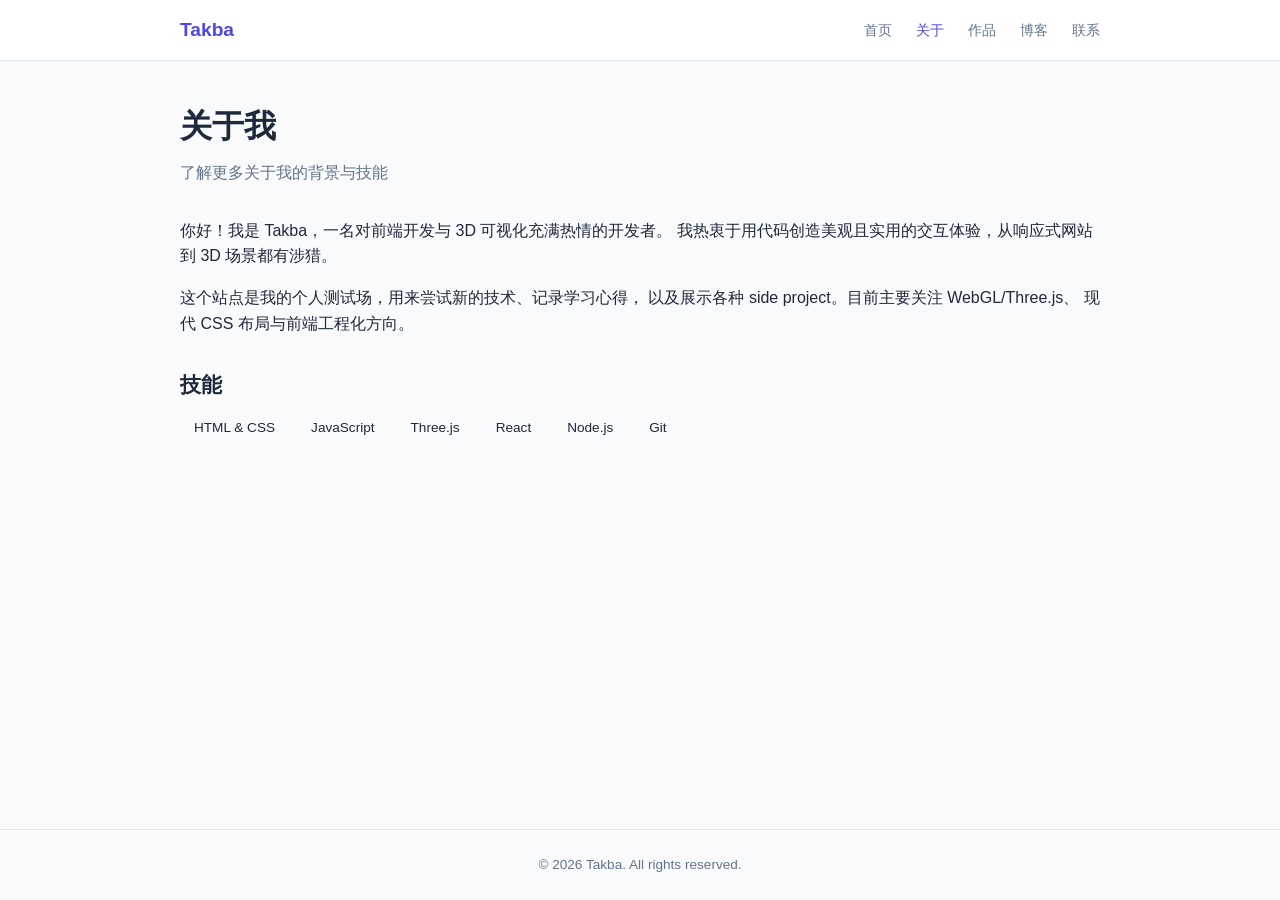
==== about.html @ 07527b46 "add" ====
<!DOCTYPE html>
<html lang="zh-CN">
<head>
    <meta charset="UTF-8">
    <meta name="viewport" content="width=device-width, initial-scale=1.0">
    <title>关于 - Takba</title>
    <link rel="stylesheet" href="css/style.css">
</head>
<body>
    <header>
        <nav>
            <div class="logo">Takba</div>
            <ul class="nav-links">
                <li><a href="index.html">首页</a></li>
                <li><a href="about.html">关于</a></li>
                <li><a href="portfolio.html">作品</a></li>
                <li><a href="blog.html">博客</a></li>
                <li><a href="contact.html">联系</a></li>
            </ul>
        </nav>
    </header>

    <main>
        <h1 class="page-title">关于我</h1>
        <p class="page-subtitle">了解更多关于我的背景与技能</p>

        <section style="margin-bottom: 32px;">
            <p style="margin-bottom: 16px;">
                你好！我是 Takba，一名对前端开发与 3D 可视化充满热情的开发者。
                我热衷于用代码创造美观且实用的交互体验，从响应式网站到 3D 场景都有涉猎。
            </p>
            <p>
                这个站点是我的个人测试场，用来尝试新的技术、记录学习心得，
                以及展示各种 side project。目前主要关注 WebGL/Three.js、
                现代 CSS 布局与前端工程化方向。
            </p>
        </section>

        <section>
            <h2 style="font-size: 1.3rem; margin-bottom: 12px;">技能</h2>
            <div style="display: flex; flex-wrap: wrap; gap: 8px;">
                <span class="tag" style="font-size: .85rem; padding: 4px 14px;">HTML & CSS</span>
                <span class="tag" style="font-size: .85rem; padding: 4px 14px;">JavaScript</span>
                <span class="tag" style="font-size: .85rem; padding: 4px 14px;">Three.js</span>
                <span class="tag" style="font-size: .85rem; padding: 4px 14px;">React</span>
                <span class="tag" style="font-size: .85rem; padding: 4px 14px;">Node.js</span>
                <span class="tag" style="font-size: .85rem; padding: 4px 14px;">Git</span>
            </div>
        </section>
    </main>

    <footer>
        &copy; 2026 Takba. All rights reserved.
    </footer>

    <script src="js/main.js"></script>
</body>
</html>
---- css/style.css ----
* {
    margin: 0;
    padding: 0;
    box-sizing: border-box;
}

:root {
    --primary: #4f46e5;
    --primary-dark: #3730a3;
    --bg: #f8fafc;
    --card: #ffffff;
    --text: #1e293b;
    --text-secondary: #64748b;
    --border: #e2e8f0;
    --radius: 12px;
    --shadow: 0 1px 3px rgba(0,0,0,.1), 0 1px 2px rgba(0,0,0,.06);
    --shadow-lg: 0 10px 15px -3px rgba(0,0,0,.1), 0 4px 6px -2px rgba(0,0,0,.05);
}

html {
    scroll-behavior: smooth;
}

body {
    font-family: -apple-system, BlinkMacSystemFont, "Segoe UI", Roboto, "Helvetica Neue", Arial, sans-serif;
    background: var(--bg);
    color: var(--text);
    line-height: 1.6;
    min-height: 100vh;
    display: flex;
    flex-direction: column;
}

a {
    color: var(--primary);
    text-decoration: none;
}

a:hover {
    text-decoration: underline;
}

/* Header & Nav */
header {
    background: var(--card);
    border-bottom: 1px solid var(--border);
    position: sticky;
    top: 0;
    z-index: 100;
    backdrop-filter: blur(8px);
    background: rgba(255,255,255,.9);
}

nav {
    max-width: 960px;
    margin: 0 auto;
    padding: 0 20px;
    display: flex;
    align-items: center;
    justify-content: space-between;
    height: 60px;
}

.logo {
    font-weight: 700;
    font-size: 1.2rem;
    color: var(--primary);
}

.nav-links {
    display: flex;
    gap: 24px;
    list-style: none;
}

.nav-links a {
    color: var(--text-secondary);
    font-size: .9rem;
    font-weight: 500;
    transition: color .2s;
}

.nav-links a:hover,
.nav-links a.active {
    color: var(--primary);
    text-decoration: none;
}

/* Main */
main {
    flex: 1;
    max-width: 960px;
    margin: 0 auto;
    padding: 40px 20px;
    width: 100%;
}

/* Footer */
footer {
    text-align: center;
    padding: 24px;
    color: var(--text-secondary);
    font-size: .85rem;
    border-top: 1px solid var(--border);
}

/* Section headings */
.page-title {
    font-size: 2rem;
    font-weight: 700;
    margin-bottom: 8px;
}

.page-subtitle {
    color: var(--text-secondary);
    margin-bottom: 32px;
}

/* Hero */
.hero {
    text-align: center;
    padding: 60px 0 40px;
}

.hero-avatar {
    width: 120px;
    height: 120px;
    border-radius: 50%;
    background: linear-gradient(135deg, var(--primary), #818cf8);
    margin: 0 auto 20px;
    display: flex;
    align-items: center;
    justify-content: center;
    font-size: 3rem;
    color: #fff;
    font-weight: 700;
}

.hero h1 {
    font-size: 2.5rem;
    font-weight: 800;
    margin-bottom: 8px;
}

.hero p {
    font-size: 1.1rem;
    color: var(--text-secondary);
    max-width: 600px;
    margin: 0 auto;
}

/* Cards */
.grid {
    display: grid;
    grid-template-columns: repeat(auto-fill, minmax(280px, 1fr));
    gap: 20px;
}

.card {
    background: var(--card);
    border: 1px solid var(--border);
    border-radius: var(--radius);
    padding: 24px;
    transition: box-shadow .2s, transform .2s;
}

.card:hover {
    box-shadow: var(--shadow-lg);
    transform: translateY(-2px);
}

.card h3 {
    font-size: 1.1rem;
    margin-bottom: 8px;
}

.card p {
    color: var(--text-secondary);
    font-size: .9rem;
}

.card .tag {
    display: inline-block;
    background: #eef2ff;
    color: var(--primary);
    font-size: .75rem;
    padding: 2px 10px;
    border-radius: 99px;
    margin-top: 12px;
}

/* Blog list */
.blog-list {
    list-style: none;
}

.blog-list li {
    padding: 20px 0;
    border-bottom: 1px solid var(--border);
}

.blog-list li:last-child {
    border-bottom: none;
}

.blog-list .date {
    font-size: .85rem;
    color: var(--text-secondary);
}

.blog-list h3 {
    margin: 4px 0;
}

.blog-list .excerpt {
    color: var(--text-secondary);
    font-size: .9rem;
}

/* Contact */
.contact-links {
    display: flex;
    flex-direction: column;
    gap: 16px;
    max-width: 400px;
}

.contact-item {
    display: flex;
    align-items: center;
    gap: 12px;
    padding: 16px;
    background: var(--card);
    border: 1px solid var(--border);
    border-radius: var(--radius);
    transition: box-shadow .2s;
}

.contact-item:hover {
    box-shadow: var(--shadow-lg);
}

.contact-item .icon {
    width: 40px;
    height: 40px;
    border-radius: 8px;
    background: #eef2ff;
    display: flex;
    align-items: center;
    justify-content: center;
    font-size: 1.2rem;
}

/* Responsive */
@media (max-width: 640px) {
    .nav-links {
        gap: 12px;
    }

    .hero h1 {
        font-size: 1.8rem;
    }

    .grid {
        grid-template-columns: 1fr;
    }
}
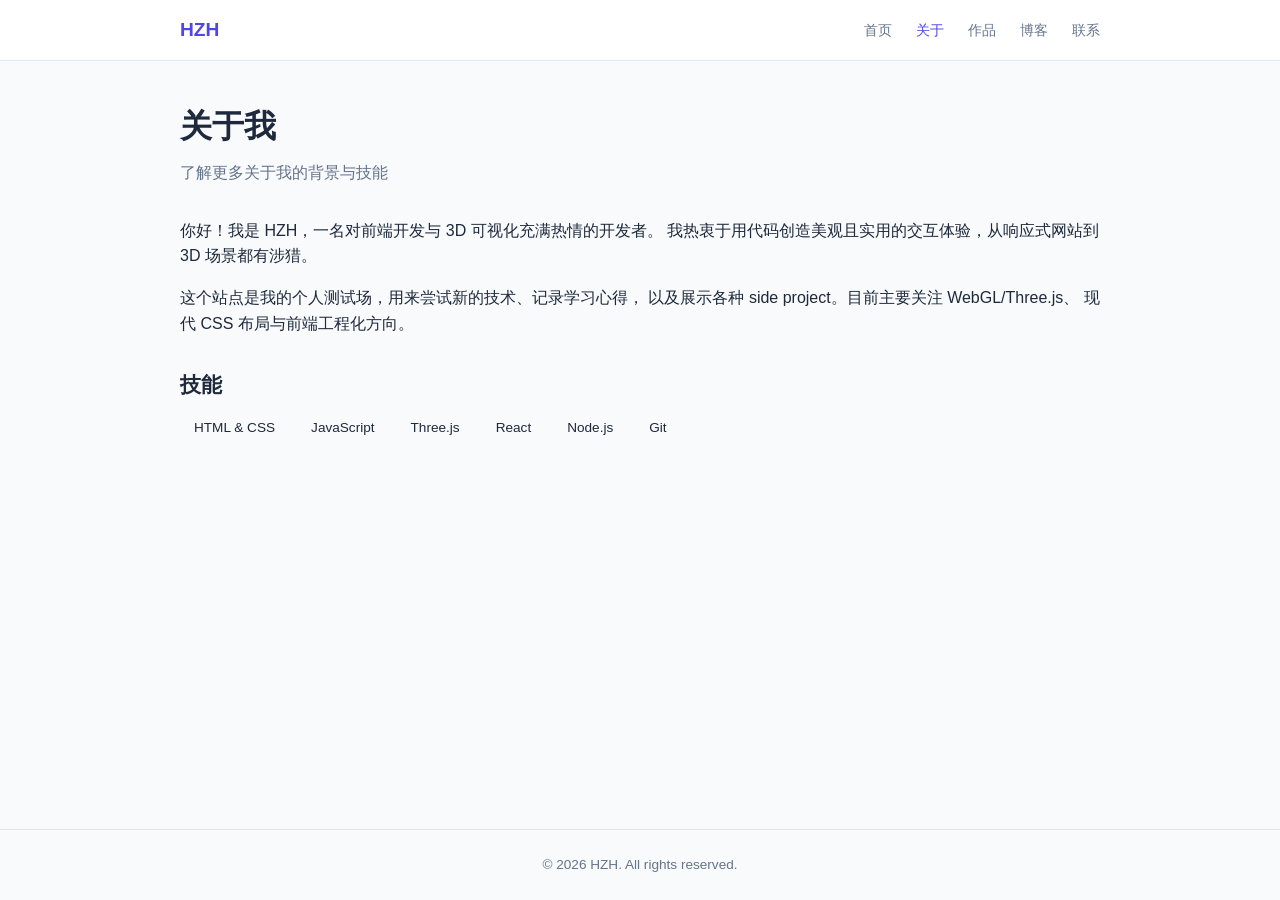
==== commit 7a6784e3: "update" ====
--- a/about.html
+++ b/about.html
@@ -3,13 +3,13 @@
 <head>
     <meta charset="UTF-8">
     <meta name="viewport" content="width=device-width, initial-scale=1.0">
-    <title>关于 - Takba</title>
+    <title>关于 - HZH</title>
     <link rel="stylesheet" href="css/style.css">
 </head>
 <body>
     <header>
         <nav>
-            <div class="logo">Takba</div>
+            <div class="logo">HZH</div>
             <ul class="nav-links">
                 <li><a href="index.html">首页</a></li>
                 <li><a href="about.html">关于</a></li>
@@ -26,7 +26,7 @@
 
         <section style="margin-bottom: 32px;">
             <p style="margin-bottom: 16px;">
-                你好！我是 Takba，一名对前端开发与 3D 可视化充满热情的开发者。
+                你好！我是 HZH，一名对前端开发与 3D 可视化充满热情的开发者。
                 我热衷于用代码创造美观且实用的交互体验，从响应式网站到 3D 场景都有涉猎。
             </p>
             <p>
@@ -50,7 +50,7 @@
     </main>
 
     <footer>
-        &copy; 2026 Takba. All rights reserved.
+        &copy; 2026 HZH. All rights reserved.
     </footer>
 
     <script src="js/main.js"></script>
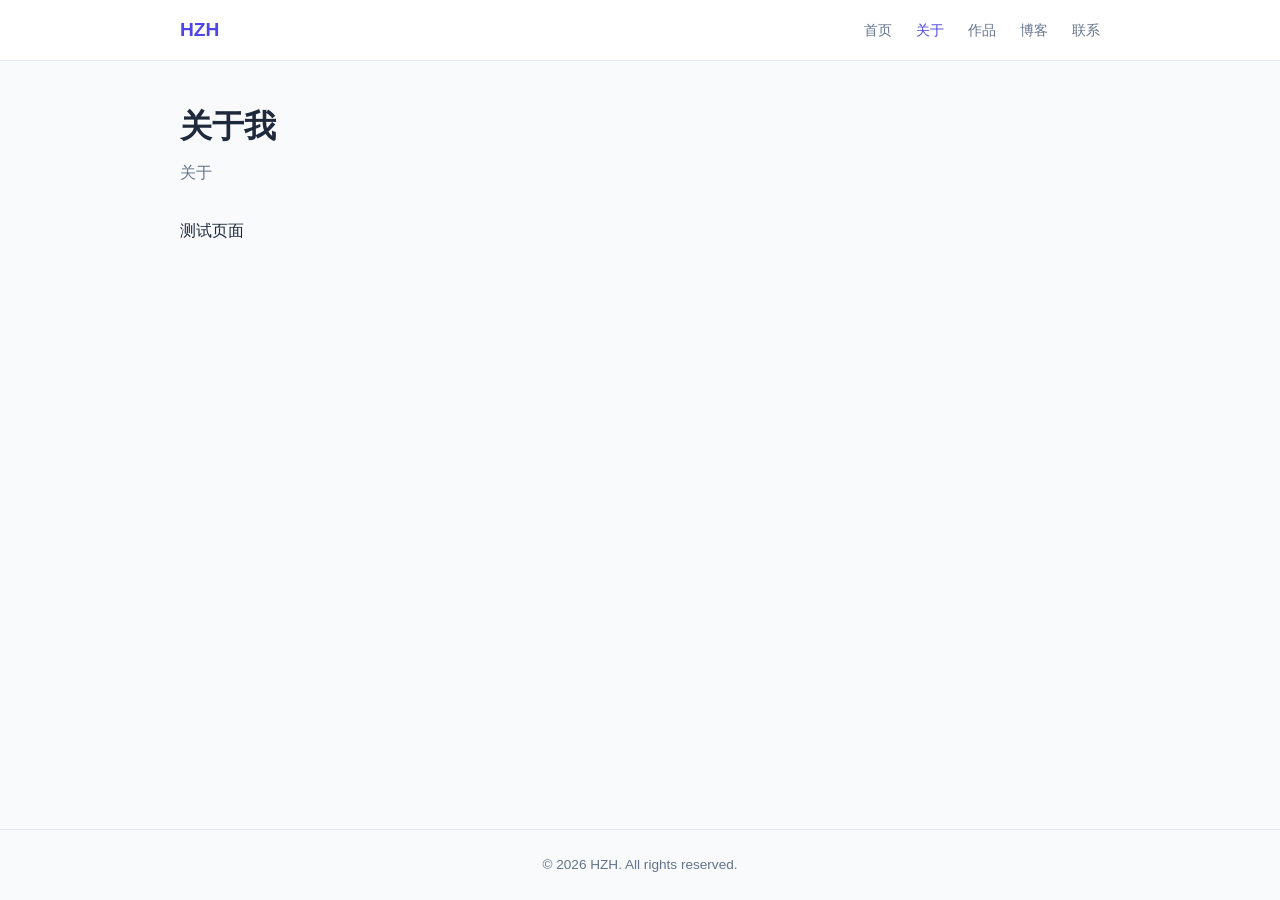
==== commit 6c3d1801: "update" ====
--- a/about.html
+++ b/about.html
@@ -22,31 +22,9 @@
 
     <main>
         <h1 class="page-title">关于我</h1>
-        <p class="page-subtitle">了解更多关于我的背景与技能</p>
+        <p class="page-subtitle">关于</p>
 
-        <section style="margin-bottom: 32px;">
-            <p style="margin-bottom: 16px;">
-                你好！我是 HZH，一名对前端开发与 3D 可视化充满热情的开发者。
-                我热衷于用代码创造美观且实用的交互体验，从响应式网站到 3D 场景都有涉猎。
-            </p>
-            <p>
-                这个站点是我的个人测试场，用来尝试新的技术、记录学习心得，
-                以及展示各种 side project。目前主要关注 WebGL/Three.js、
-                现代 CSS 布局与前端工程化方向。
-            </p>
-        </section>
-
-        <section>
-            <h2 style="font-size: 1.3rem; margin-bottom: 12px;">技能</h2>
-            <div style="display: flex; flex-wrap: wrap; gap: 8px;">
-                <span class="tag" style="font-size: .85rem; padding: 4px 14px;">HTML & CSS</span>
-                <span class="tag" style="font-size: .85rem; padding: 4px 14px;">JavaScript</span>
-                <span class="tag" style="font-size: .85rem; padding: 4px 14px;">Three.js</span>
-                <span class="tag" style="font-size: .85rem; padding: 4px 14px;">React</span>
-                <span class="tag" style="font-size: .85rem; padding: 4px 14px;">Node.js</span>
-                <span class="tag" style="font-size: .85rem; padding: 4px 14px;">Git</span>
-            </div>
-        </section>
+        <p>测试页面</p>
     </main>
 
     <footer>
--- a/css/style.css
+++ b/css/style.css
@@ -126,14 +126,10 @@
     width: 120px;
     height: 120px;
     border-radius: 50%;
-    background: linear-gradient(135deg, var(--primary), #818cf8);
+    object-fit: cover;
     margin: 0 auto 20px;
-    display: flex;
-    align-items: center;
-    justify-content: center;
-    font-size: 3rem;
-    color: #fff;
-    font-weight: 700;
+    display: block;
+
 }
 
 .hero h1 {
